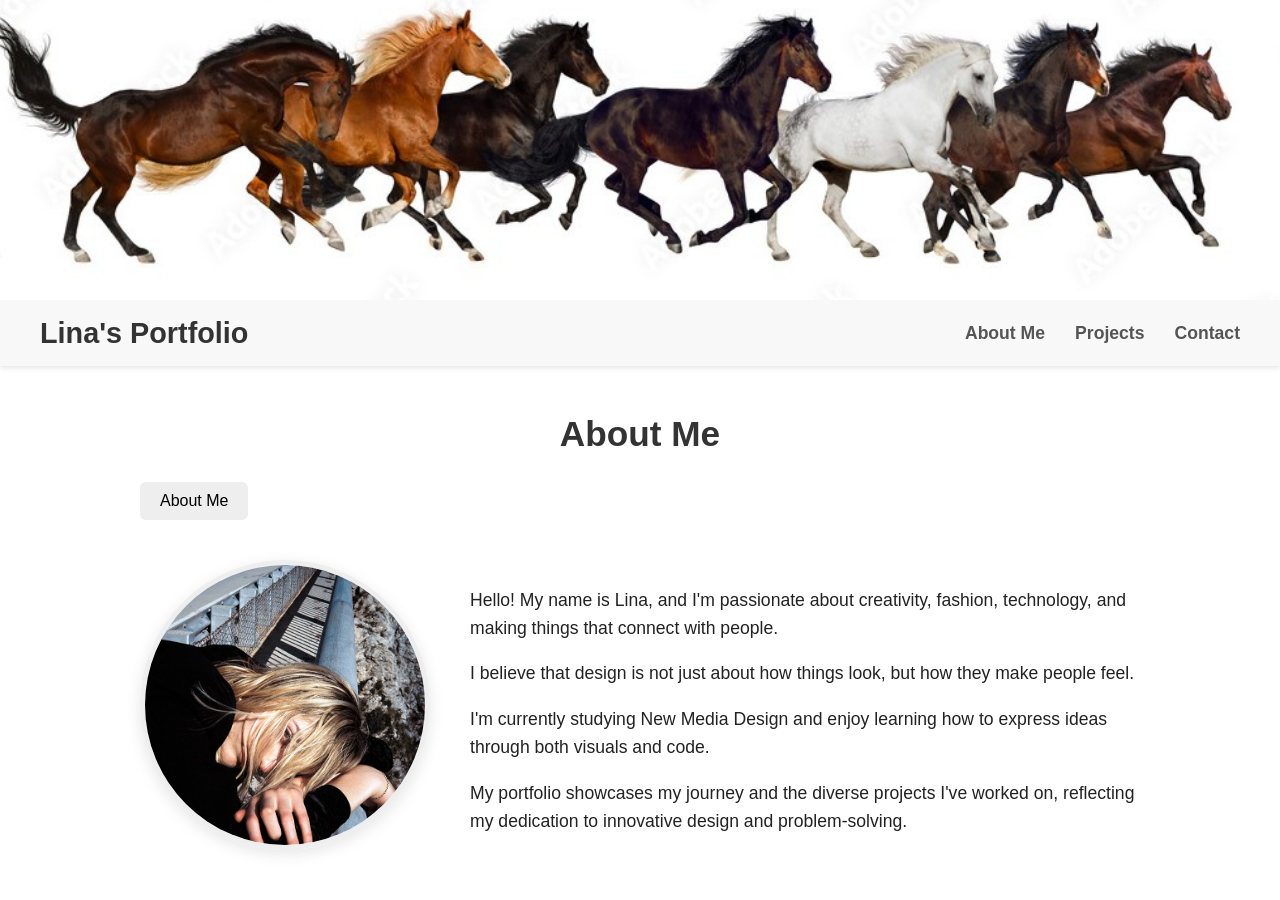
==== index.html @ 203309e0 "Update index.html" ====
<!DOCTYPE html>
<html lang="en">
<head>
  <meta charset="UTF-8" />
  <meta name="viewport" content="width=device-width, initial-scale=1" />
  <title>About Me - Lina</title>
  <link rel="stylesheet" href="css/main.css" />

  <style>
    @font-face {
      font-family: 'CamiloMono';
      src: url('fonts/CSCamiloMono-Regular_demo.otf') format('opentype');
      font-weight: normal;
      font-style: normal;
    }

    body {
      font-family: 'CamiloMono', Arial, sans-serif;
      margin: 0;
      font-size: 16px;
      color: #222;
      background-color: #fff;
      line-height: 1.6;
    }

    header {
      background-color: #f8f8f8;
      padding: 10px 0;
      box-shadow: 0 2px 5px rgba(0,0,0,0.1);
    }

    nav {
      display: flex;
      justify-content: space-between;
      align-items: center;
      max-width: 1200px;
      margin: 0 auto;
      padding: 0 20px;
    }

    #logo {
      font-size: 1.8em;
      font-weight: bold;
      color: #333;
      text-decoration: none;
    }

    #navbar-categories {
      list-style: none;
      margin: 0;
      padding: 0;
      display: flex;
    }

    #navbar-categories li {
      margin-left: 30px;
    }

    .navbar-links {
      text-decoration: none;
      color: #555;
      font-weight: bold;
      font-size: 1.1em;
      transition: color 0.3s ease;
    }

    .navbar-links:hover {
      color: #007bff;
    }

    .banner-image {
      width: 100%;
      height: 300px;
      object-fit: cover;
      display: block;
    }

    main {
      max-width: 1000px;
      margin: 40px auto;
      padding: 0 20px;
    }

    .about-section-wrapper {
      display: flex;
      flex-direction: column;
      align-items: center;
      gap: 40px;
      margin-top: 40px;
    }

    @media (min-width: 768px) {
      .about-section-wrapper {
        flex-direction: row;
        text-align: left;
      }
    }

    #lina-photo {
      width: 280px;
      height: 280px;
      border-radius: 50%;
      object-fit: cover;
      border: 5px solid #eee;
      box-shadow: 0 4px 15px rgba(0,0,0,0.1);
    }

    .about-text-content {
      flex: 1;
    }

    h2 {
      text-align: center;
      color: #333;
      font-size: 2.2em;
      margin-bottom: 20px;
    }

    .about-text {
      margin-bottom: 15px;
      font-size: 1.1em;
    }

    #about-btn {
      padding: 10px 20px;
      font-size: 1em;
      cursor: pointer;
      background-color: #eee;
      border: none;
      border-radius: 6px;
      transition: background-color 0.3s ease, color 0.3s ease;
    }

    #about-btn.clicked {
      background-color: #fcb1e7;
      color: white;
    }

    /* ✨ Animation styles */
    @keyframes fadeUp {
      0% {
        opacity: 0;
        transform: translateY(30px);
      }
      100% {
        opacity: 1;
        transform: translateY(0);
      }
    }

    @keyframes fadeDown {
      0% {
        opacity: 0;
        transform: translateY(-30px);
      }
      100% {
        opacity: 1;
        transform: translateY(0);
      }
    }

    .fade-up {
      animation: fadeUp 1s ease-out;
    }

    .fade-down {
      animation: fadeDown 1s ease-out;
    }
  </style>
</head>

<body>
  <img src="banner.jpg" alt="Website Banner" class="banner-image" />

  <header>
    <nav>
      <a href="index.html" id="logo">Lina's Portfolio</a>
      <ul id="navbar-categories">
        <li><a class="navbar-links" href="index.html">About Me</a></li>
        <li><a class="navbar-links" href="myworks.html">Projects</a></li>
        <li><a class="navbar-links" href="contact.html">Contact</a></li>
      </ul>
    </nav>
  </header>

  <main>
    <h2 class="fade-down">About Me</h2>

    <button id="about-btn">About Me</button>

    <section class="about-section-wrapper fade-up">
      <div class="profile-photo-container">
        <img id="lina-photo" src="2.jpg" alt="Lina's profile photo" />
      </div>

      <div class="about-text-content">
        <p class="about-text">
          Hello! My name is Lina, and I'm passionate about creativity, fashion, technology, and making things that connect with people.
        </p>
        <p class="about-text">
          I believe that design is not just about how things look, but how they make people feel.
        </p>
        <p class="about-text">
          I'm currently studying New Media Design and enjoy learning how to express ideas through both visuals and code.
        </p>
        <p class="about-text">
          My portfolio showcases my journey and the diverse projects I've worked on, reflecting my dedication to innovative design and problem-solving.
        </p>
      </div>
    </section>
  </main>

  <script>
    const btn = document.getElementById("about-btn");
    if (btn) {
      btn.addEventListener("click", function () {
        btn.classList.toggle("clicked");
        alert("You clicked the About Me button!");
      });
    }
  </script>
</body>
</html>
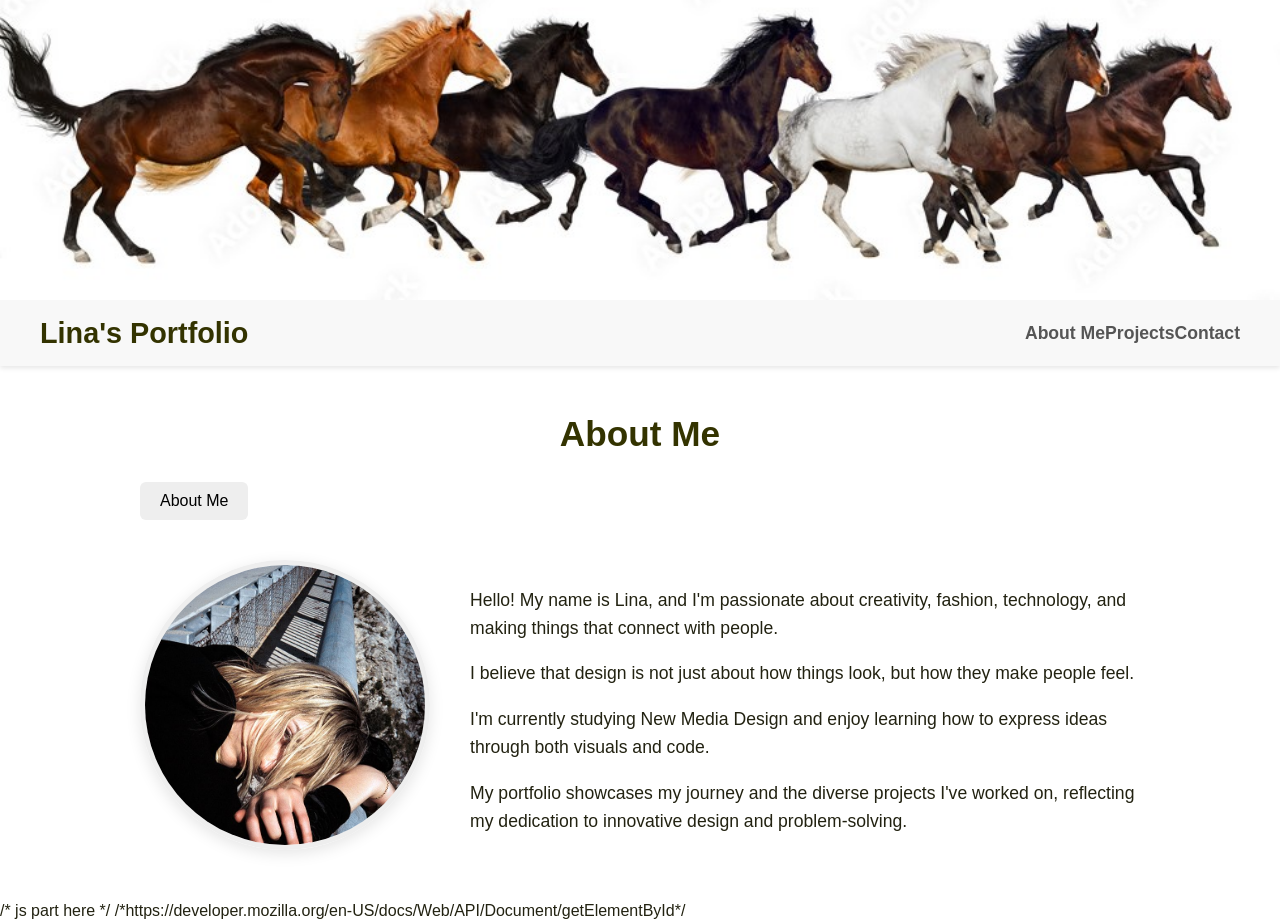
==== commit a6949fb7: "Update index.html" ====
--- a/index.html
+++ b/index.html
@@ -3,7 +3,7 @@
 <head>
   <meta charset="UTF-8" />
   <meta name="viewport" content="width=device-width, initial-scale=1" />
-  <title>About Me - Lina</title>
+  <title> About Me - Lina </title>
   <link rel="stylesheet" href="css/main.css" />
 
   <style>
@@ -18,7 +18,7 @@
       font-family: 'CamiloMono', Arial, sans-serif;
       margin: 0;
       font-size: 16px;
-      color: #222;
+      color: #221;
       background-color: #fff;
       line-height: 1.6;
     }
@@ -41,10 +41,13 @@
     #logo {
       font-size: 1.8em;
       font-weight: bold;
-      color: #333;
+      color: #330;
       text-decoration: none;
     }
 
+    /*navigation part*/ 
+    /*https://www.youtube.com/watch?v=f3uCSh6LIY0*/
+    
     #navbar-categories {
       list-style: none;
       margin: 0;
@@ -52,7 +55,7 @@
       display: flex;
     }
 
-    #navbar-categories li {
+    #navbar-categories {
       margin-left: 30px;
     }
 
@@ -106,12 +109,13 @@
     }
 
     .about-text-content {
+      /*shrink*/
       flex: 1;
     }
 
     h2 {
       text-align: center;
-      color: #333;
+      color: #330;
       font-size: 2.2em;
       margin-bottom: 20px;
     }
@@ -136,7 +140,10 @@
       color: white;
     }
 
-    /* ✨ Animation styles */
+
+    /* https://www.youtube.com/watch?v=5yl75eM0Y4A */
+
+      /* animation styles */
     @keyframes fadeUp {
       0% {
         opacity: 0;
@@ -210,12 +217,15 @@
     </section>
   </main>
 
+/* js part here */
+/*https://developer.mozilla.org/en-US/docs/Web/API/Document/getElementById*/
+  
   <script>
     const btn = document.getElementById("about-btn");
     if (btn) {
       btn.addEventListener("click", function () {
         btn.classList.toggle("clicked");
-        alert("You clicked the About Me button!");
+        alert("Hi There! :) Thanks for clicking the button! ❤️");
       });
     }
   </script>
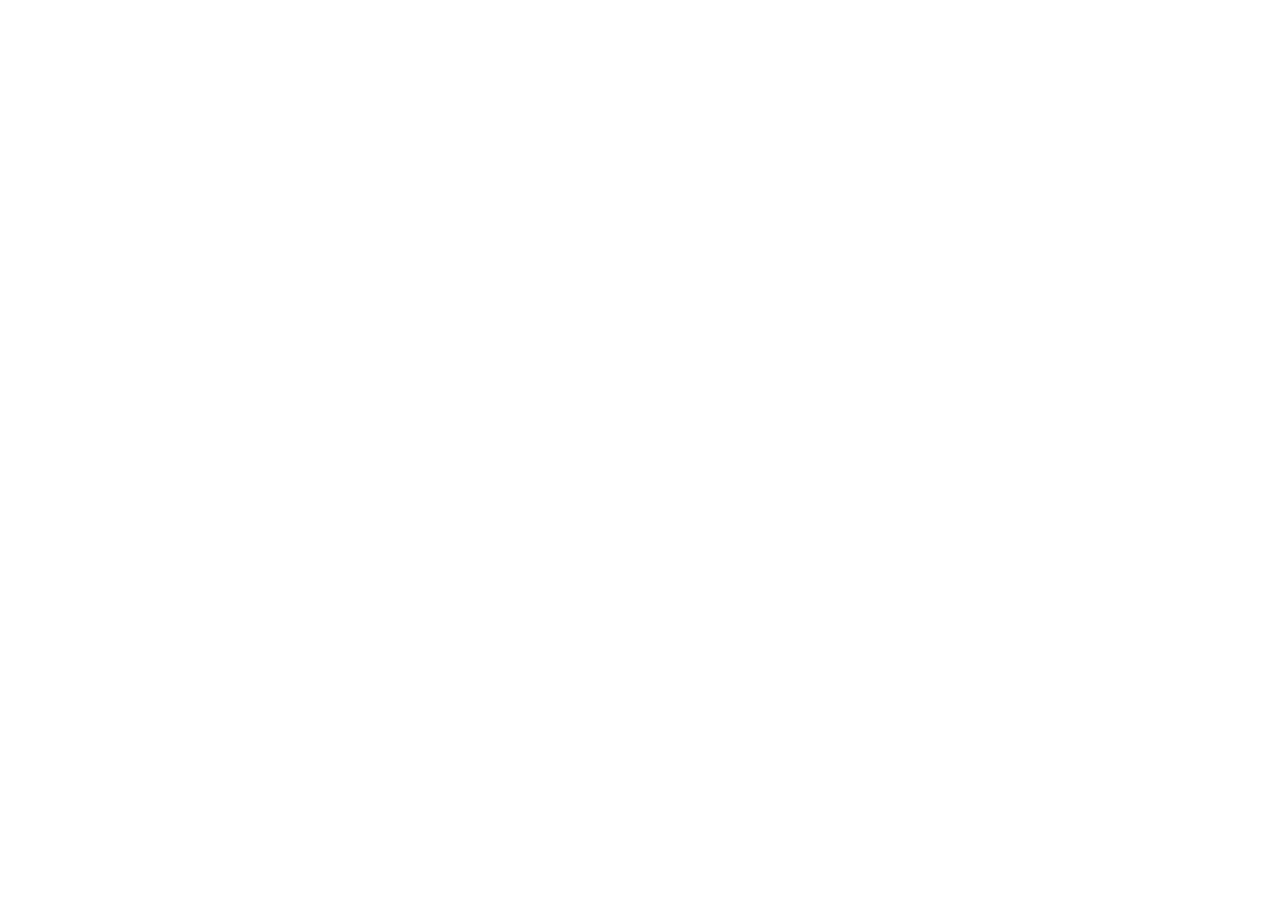
==== commit 23521409: "Update index.html" ====
--- a/index.html
+++ b/index.html
@@ -5,7 +5,8 @@
   <meta name="viewport" content="width=device-width, initial-scale=1" />
   <title> About Me - Lina </title>
   <link rel="stylesheet" href="css/main.css" />
-
+<script src="index.js" defer>
+  
   <style>
     @font-face {
       font-family: 'CamiloMono';
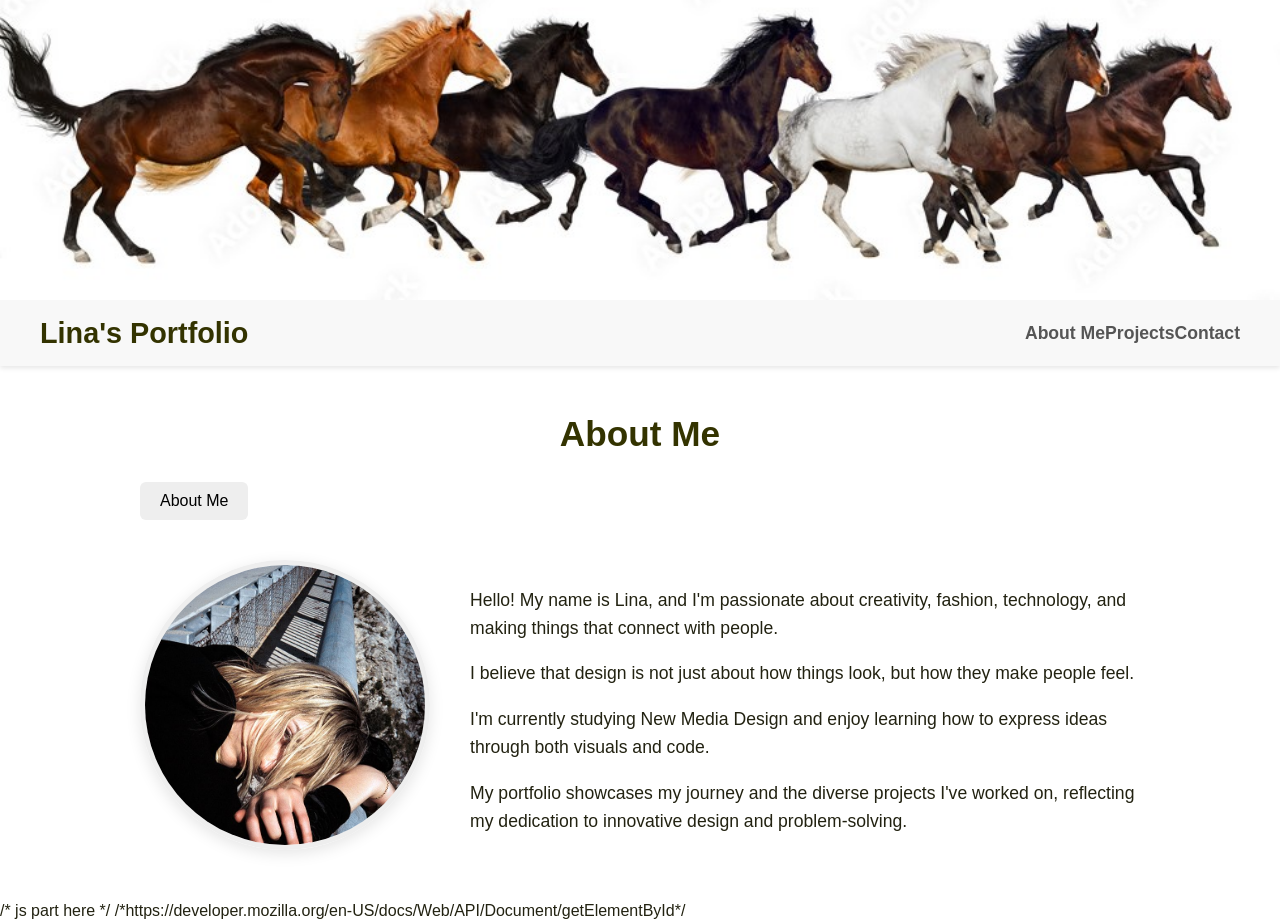
==== commit a51e4276: "Update index.html" ====
--- a/index.html
+++ b/index.html
@@ -5,7 +5,7 @@
   <meta name="viewport" content="width=device-width, initial-scale=1" />
   <title> About Me - Lina </title>
   <link rel="stylesheet" href="css/main.css" />
-<script src="index.js" defer>
+
   
   <style>
     @font-face {
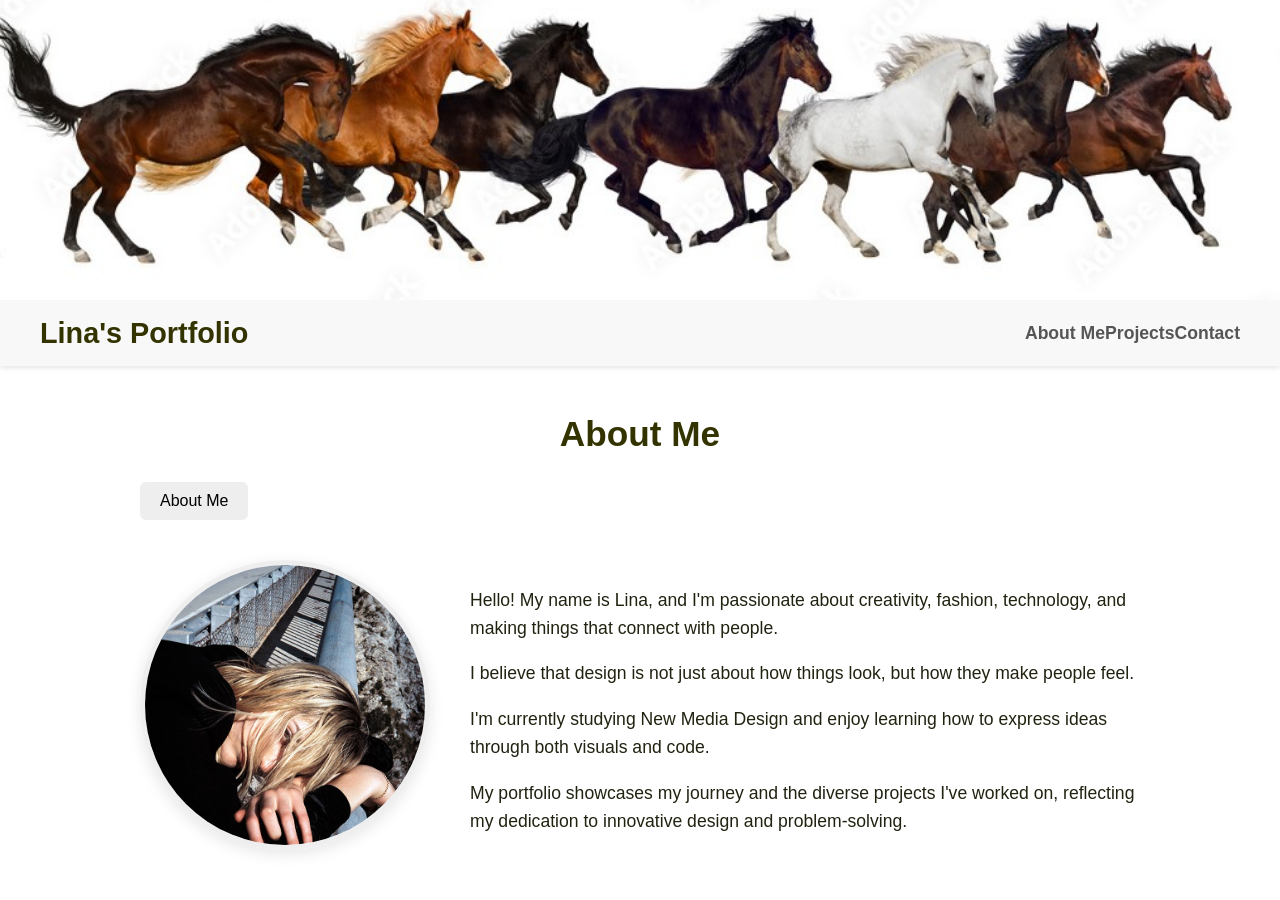
==== commit 7a6ad714: "Update index.html" ====
--- a/index.html
+++ b/index.html
@@ -5,7 +5,6 @@
   <meta name="viewport" content="width=device-width, initial-scale=1" />
   <title> About Me - Lina </title>
   <link rel="stylesheet" href="css/main.css" />
-
   
   <style>
     @font-face {
@@ -218,9 +217,9 @@
     </section>
   </main>
 
-/* js part here */
-/*https://developer.mozilla.org/en-US/docs/Web/API/Document/getElementById*/
-  
+<!-- js part here -->
+<!-- https://developer.mozilla.org/en-US/docs/Web/API/Document/getElementById -->
+
   <script>
     const btn = document.getElementById("about-btn");
     if (btn) {
